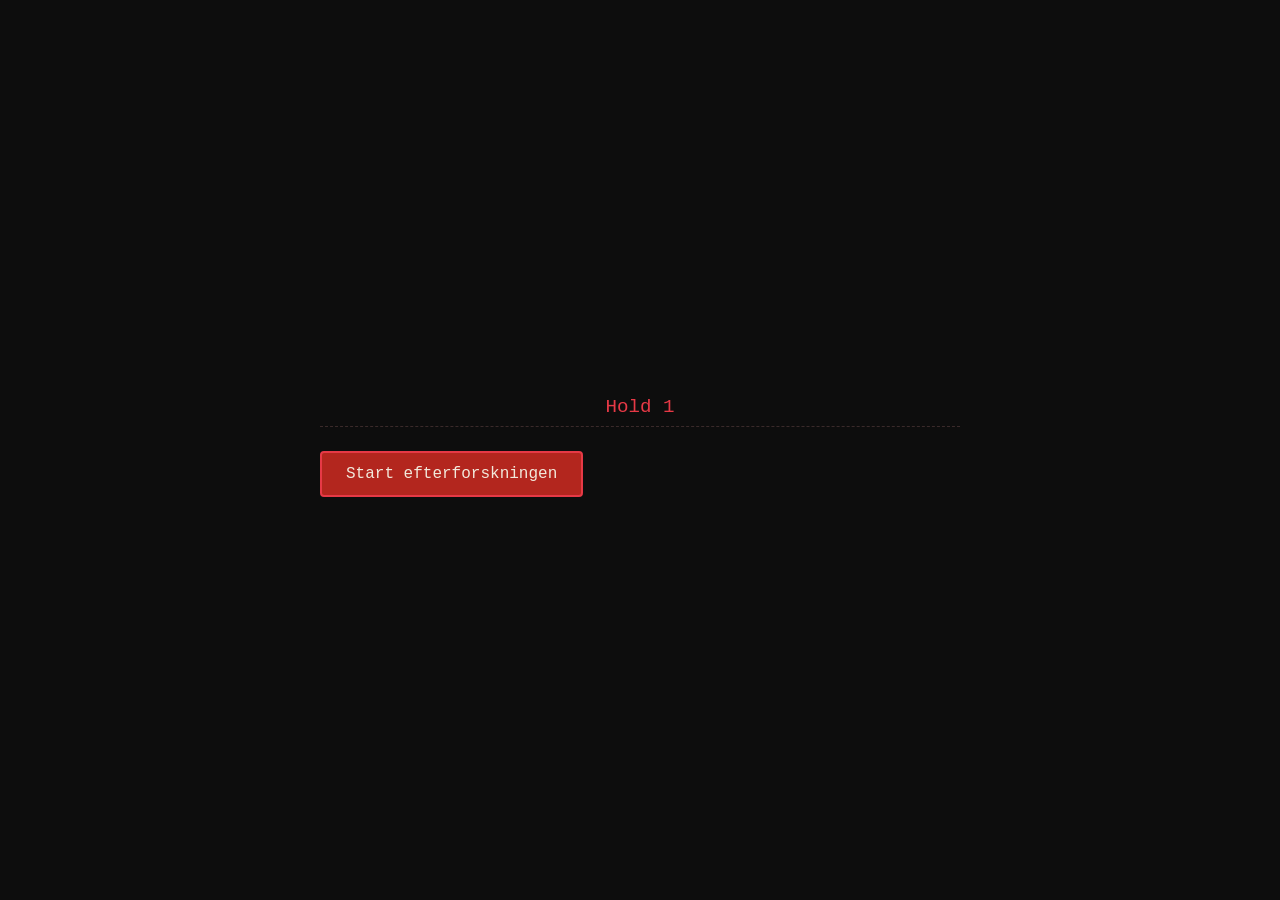
==== hold.html @ 17ef0230 "Add team play screen with codes, hints, timer, and finale" ====
﻿<!DOCTYPE html>
<html lang="da">
<head>
  <meta charset="UTF-8" />
  <meta name="viewport" content="width=device-width, initial-scale=1.0" />
  <title>Sagen om Simone — Hold</title>
  <link rel="stylesheet" href="style.css" />
</head>
<body>
  <main id="app" class="app-hold"></main>
  <script src="logic.js"></script>
  <script src="gaader.js"></script>
  <script src="app-hold.js"></script>
</body>
</html>
---- style.css ----
﻿:root {
  --bg: #0d0d0d;
  --bg-card: #1a1414;
  --accent: #b3261e;
  --accent-bright: #e63946;
  --text: #f2e9dc;
  --text-dim: #b8ab98;
  --border: #3a2a2a;
}

* {
  box-sizing: border-box;
}

body {
  margin: 0;
  min-height: 100vh;
  background: var(--bg);
  color: var(--text);
  font-family: "Courier New", Courier, monospace;
  display: flex;
  align-items: center;
  justify-content: center;
  padding: 1.5rem;
}

h1, h2 {
  letter-spacing: 0.05em;
  text-transform: uppercase;
}

.btn {
  display: inline-block;
  background: var(--accent);
  color: var(--text);
  border: 2px solid var(--accent-bright);
  padding: 0.75rem 1.5rem;
  font-family: inherit;
  font-size: 1rem;
  text-decoration: none;
  cursor: pointer;
  border-radius: 4px;
  margin: 0.5rem 0;
  transition: background 0.2s ease;
}

.btn:hover {
  background: var(--accent-bright);
}

.btn-hint {
  background: transparent;
  border-color: var(--text-dim);
  color: var(--text-dim);
}

.landing {
  text-align: center;
  max-width: 480px;
}

.role-links {
  display: flex;
  flex-direction: column;
  gap: 0.75rem;
  margin-top: 1.5rem;
}

.app-hold,
.app-tv {
  width: 100%;
  max-width: 640px;
}

.team-header {
  text-align: center;
  color: var(--accent-bright);
  font-size: 1.2rem;
  margin-bottom: 1rem;
  border-bottom: 1px dashed var(--border);
  padding-bottom: 0.5rem;
}

.timer {
  text-align: center;
  font-size: 2rem;
  margin-bottom: 1rem;
  color: var(--accent-bright);
}

.case-card {
  background: var(--bg-card);
  border: 1px solid var(--border);
  border-radius: 6px;
  padding: 1.5rem;
  position: relative;
}

.case-room {
  color: var(--text-dim);
  text-transform: uppercase;
  font-size: 0.85rem;
  margin-bottom: 0.75rem;
}

.code-form {
  display: flex;
  gap: 0.5rem;
  margin: 1rem 0;
  flex-wrap: wrap;
}

.code-form input {
  flex: 1;
  min-width: 160px;
  background: var(--bg);
  border: 1px solid var(--border);
  color: var(--text);
  padding: 0.6rem;
  font-family: inherit;
  font-size: 1rem;
  border-radius: 4px;
}

.feedback {
  min-height: 1.2rem;
  color: var(--accent-bright);
}

.hint-text {
  color: var(--text-dim);
  font-style: italic;
  border-top: 1px dashed var(--border);
  padding-top: 0.75rem;
  margin-top: 0.75rem;
}

.stamp {
  display: inline-block;
  border: 4px solid var(--accent-bright);
  color: var(--accent-bright);
  padding: 0.5rem 1rem;
  transform: rotate(-4deg);
  font-weight: bold;
  font-size: 1.3rem;
  margin-bottom: 1rem;
}

.stamp-big {
  font-size: 2.5rem;
  padding: 1rem 2rem;
}

.finale-solved,
.finale-card {
  text-align: center;
}

.stats,
.physical-pointer {
  color: var(--text-dim);
  margin-top: 0.75rem;
}

.tv-screen {
  text-align: center;
  max-width: 900px;
}

.tv-intro h1,
.tv-ambient h1,
.tv-finale h1 {
  font-size: 2.5rem;
  color: var(--accent-bright);
}

.countdown-number {
  font-size: 8rem;
  color: var(--accent-bright);
  font-weight: bold;
}

.finale-trigger {
  margin-top: 2rem;
  display: flex;
  flex-direction: column;
  align-items: center;
  gap: 0.5rem;
}

.finale-trigger input {
  background: var(--bg);
  border: 1px solid var(--border);
  color: var(--text);
  padding: 0.6rem;
  font-family: inherit;
  font-size: 1rem;
  border-radius: 4px;
  width: 240px;
}
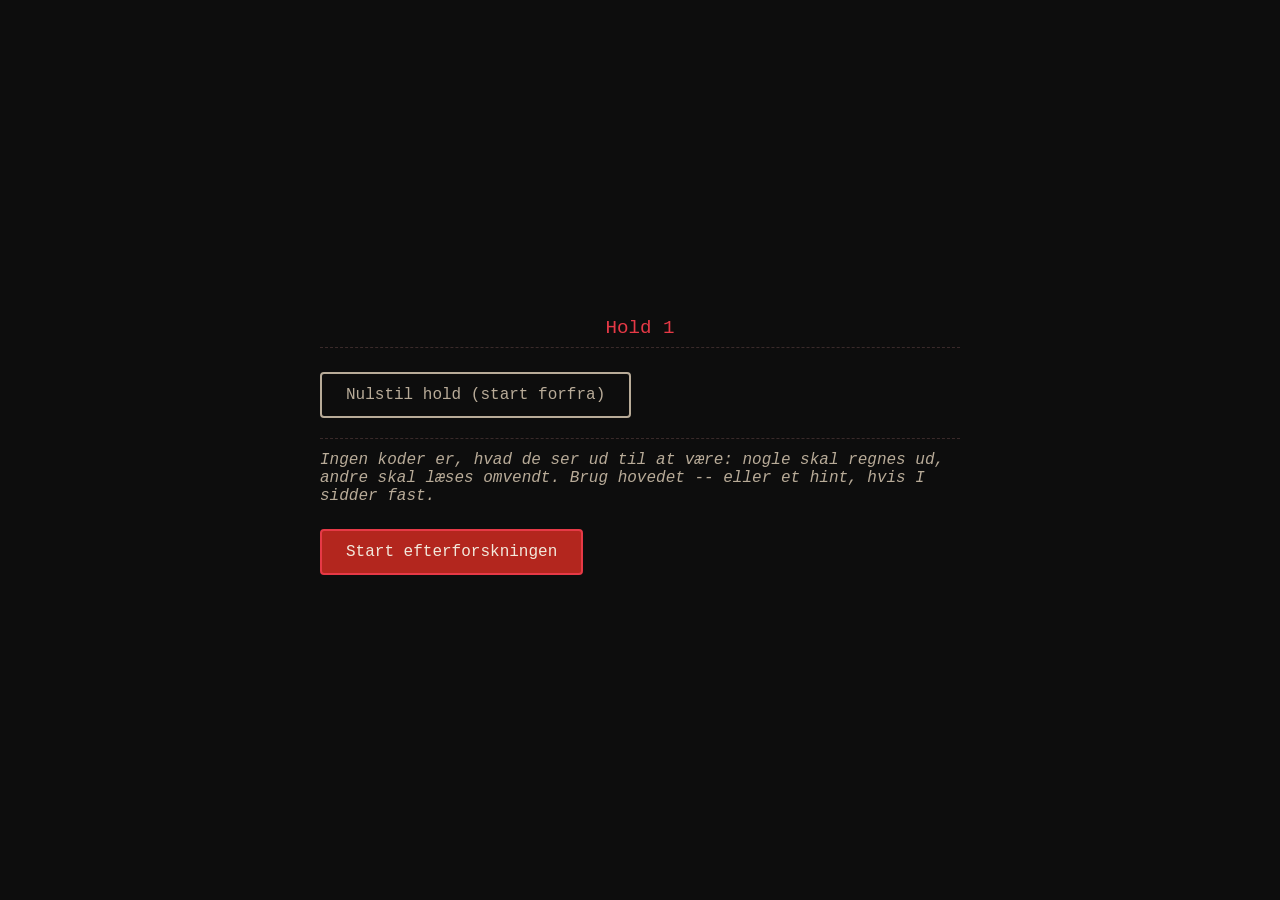
==== commit 224a2a6f: "Reframe opening as about the whole family, not just Simone; add team reset button" ====
--- a/hold.html
+++ b/hold.html
@@ -3,7 +3,7 @@
 <head>
   <meta charset="UTF-8" />
   <meta name="viewport" content="width=device-width, initial-scale=1.0" />
-  <title>Sagen om Simone — Hold</title>
+  <title>Sagen om Familien — Hold</title>
   <link rel="stylesheet" href="style.css" />
 </head>
 <body>
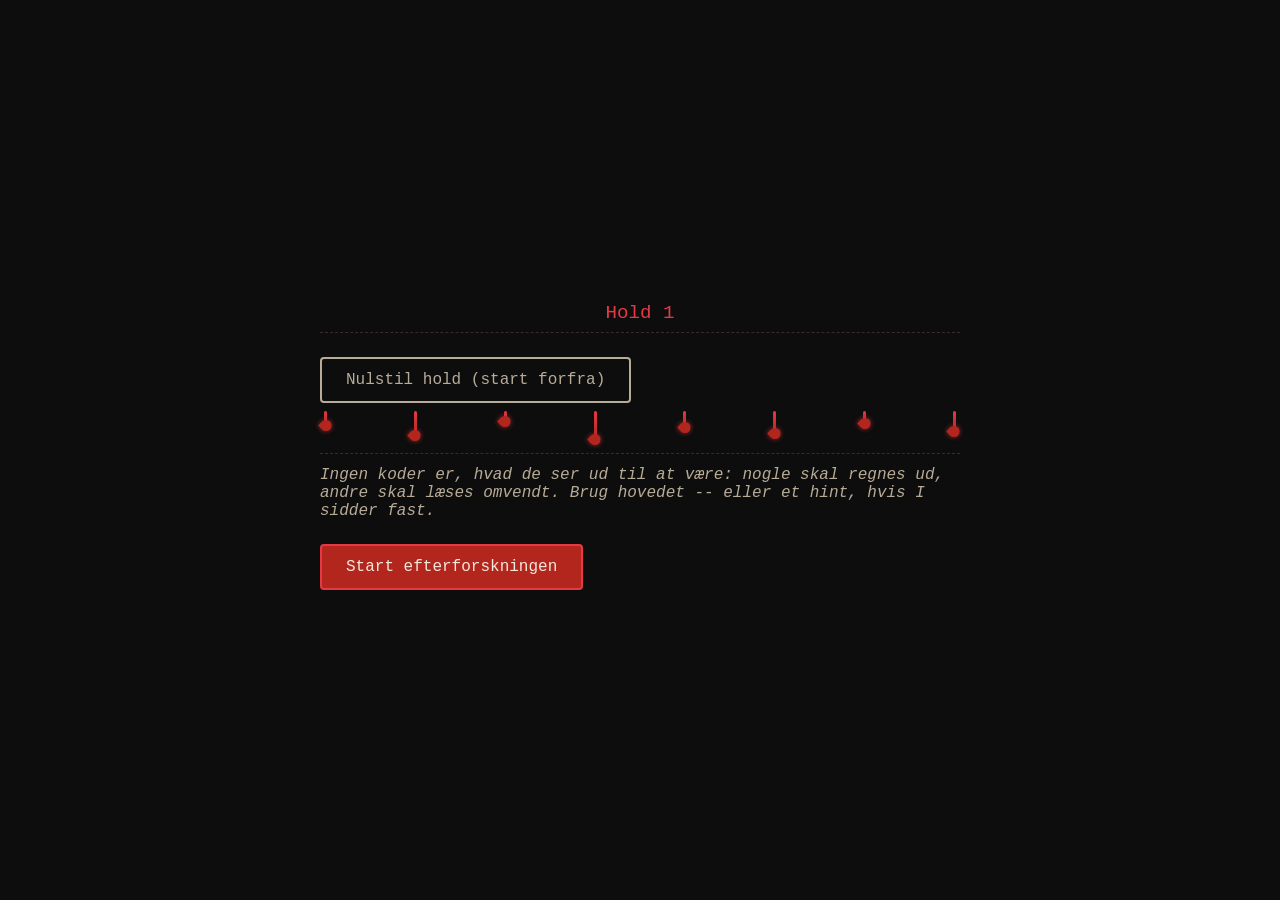
==== commit 56d777c1: "Add blood-drip decor to start/riddle screens and rising balloons on finale screens" ====
--- a/hold.html
+++ b/hold.html
@@ -10,6 +10,7 @@
   <main id="app" class="app-hold"></main>
   <script src="logic.js"></script>
   <script src="gaader.js"></script>
+  <script src="decor.js"></script>
   <script src="app-hold.js"></script>
 </body>
 </html>
--- a/style.css
+++ b/style.css
@@ -70,6 +70,8 @@
 .app-tv {
   width: 100%;
   max-width: 640px;
+  position: relative;
+  z-index: 1;
 }
 
 .team-header {
@@ -198,3 +200,81 @@
   border-radius: 4px;
   width: 240px;
 }
+
+
+.blood-drip-bar {
+  display: flex;
+  justify-content: space-between;
+  align-items: flex-start;
+  height: 30px;
+  margin-bottom: 0.75rem;
+  padding: 0 4px;
+}
+
+.blood-drip-bar .drip {
+  position: relative;
+  display: block;
+  width: 3px;
+  min-height: 8px;
+  border-radius: 2px;
+  background: linear-gradient(to bottom, var(--accent-bright), var(--accent));
+}
+
+.blood-drip-bar .drip::after {
+  content: "";
+  position: absolute;
+  left: 50%;
+  bottom: -6px;
+  width: 11px;
+  height: 11px;
+  border-radius: 50% 50% 50% 0;
+  background: var(--accent);
+  transform: translateX(-50%) rotate(45deg);
+  box-shadow: 0 0 5px rgba(230, 57, 70, 0.7);
+}
+
+.balloon-field {
+  position: fixed;
+  inset: 0;
+  overflow: hidden;
+  pointer-events: none;
+  z-index: 0;
+}
+
+.balloon {
+  position: absolute;
+  bottom: -100px;
+  width: 46px;
+  height: 58px;
+  border-radius: 50% 50% 50% 50% / 60% 60% 40% 40%;
+  animation: balloon-rise 9s ease-in infinite;
+  opacity: 0;
+}
+
+.balloon::after {
+  content: "";
+  position: absolute;
+  left: 50%;
+  top: 100%;
+  width: 1px;
+  height: 34px;
+  background: var(--text-dim);
+  transform: translateX(-50%);
+}
+
+@keyframes balloon-rise {
+  0% {
+    transform: translateY(0) translateX(0);
+    opacity: 0;
+  }
+  10% {
+    opacity: 0.9;
+  }
+  90% {
+    opacity: 0.9;
+  }
+  100% {
+    transform: translateY(-115vh) translateX(20px);
+    opacity: 0;
+  }
+}
